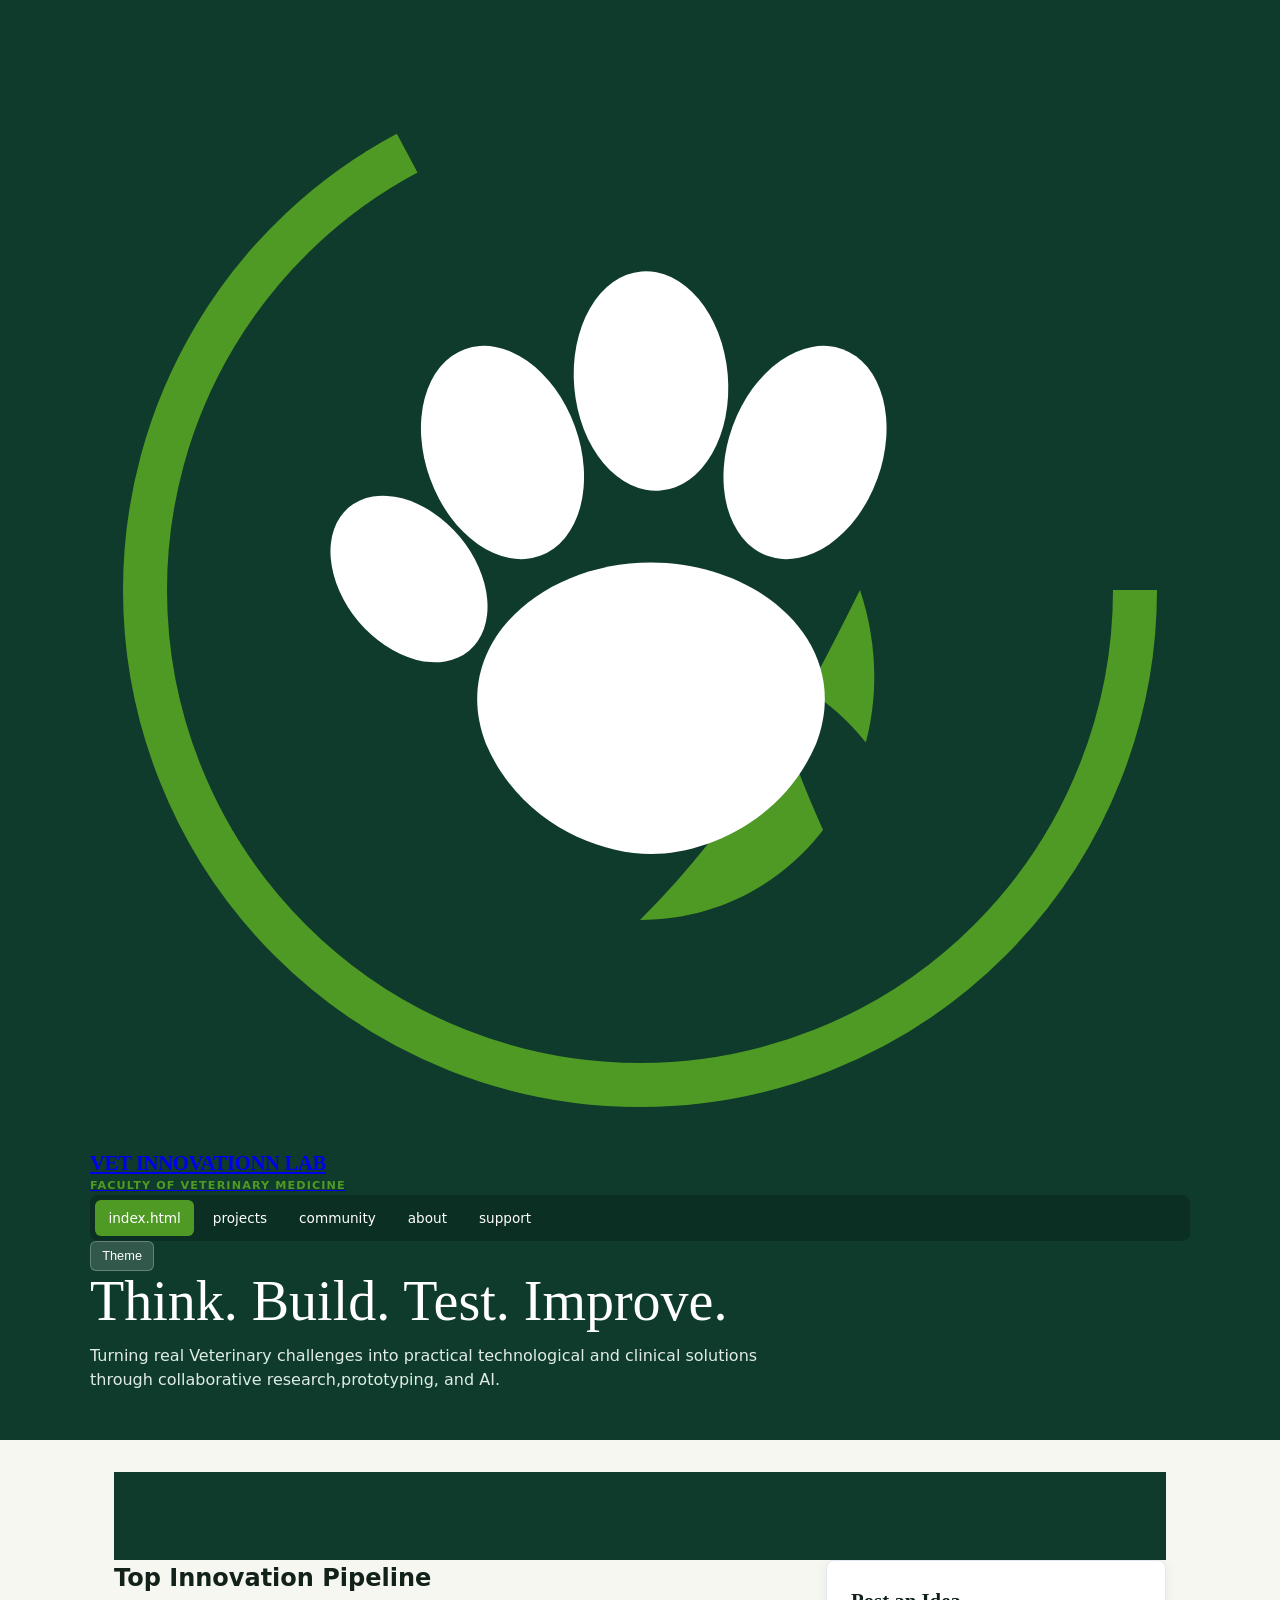
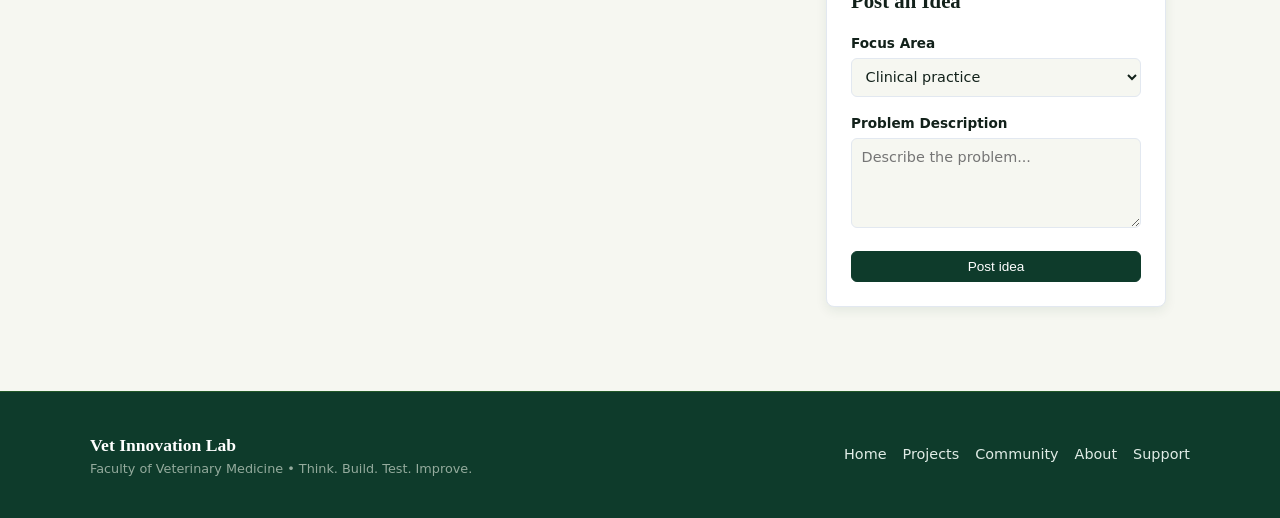
==== index.html @ e298d31c "Fix file structure: place files in root" ====
<!DOCTYPE html>
<html lang="en">
<head>
    <meta charset="UTF-8">
    <meta name="viewport" content="width=device-width, initial-scale=1.0">
    <title>Vet Innovation Lab - Think. Build . Test . Improve</title>
    <link rel="stylesheet" href="style.css">
</head>
<body>
    <header class="hero-container">
    <div class="hero-content">
        <div class="header_nav">
            <a href="index.html" class="brand_logo">
                  <svg viewBox="0 0 200 200" fill="none" xmlns="http://www.w3.org/2000/svg">
            <circle cx="100" cy="100" r="90" stroke="#4f9a24" stroke-width="8" stroke-dasharray="440" stroke-dashoffset="60" />
            <path d="M140 100 C150 130 130 160 100 160 C120 140 130 120 140 100 Z" fill="#4f9a24" />
            <path d="M125 115 C145 125 155 145 140 160 C135 145 125 130 125 115 Z" fill="#0e3b2b" />
            <ellipse cx="75" cy="75" rx="14" ry="20" transform="rotate(-20 75 75)" fill="#ffffff" />
            <ellipse cx="102" cy="62" rx="14" ry="20" transform="rotate(-5 102 62)" fill="#ffffff" />
            <ellipse cx="130" cy="75" rx="14" ry="20" transform="rotate(20 130 75)" fill="#ffffff" />
            <ellipse cx="58" cy="98" rx="12" ry="17" transform="rotate(-40 58 98)" fill="#ffffff" />
            <path d="M72 128 C65 110 82 95 102 95 C122 95 139 110 132 128 C126 142 112 148 102 148 C92 148 78 142 72 128 Z" fill="#ffffff" />
          </svg>
          <div>
            <div class="brand-title">VET INNOVATIONN LAB</div>
            <div class="brand-tagline">Faculty of Veterinary Medicine</div>
          </div>
            </a>
            
            <nav class="nav-tabs">
                <a href="index.html" class="nav-tab-btn active">index.html</a>
                <a href="projects.html" class="nav-tab-btn">projects</a>
                <a href="community.html" class="nav-tab-btn">community</a>
                <a href="about.html" class="nav-tab-btn">about</a>
                <a href="support.html" class="nav-tab-btn">support</a>
            </nav>
            <div class="top controls">
                <button class="btn-icon" onclick="toggleTheme()">Theme</button>
            </div>
        </div>
        <h1 class="hero-headline">Think. Build. Test. Improve.</h1>
        <p class="hero-description">Turning real Veterinary challenges into practical technological and clinical solutions through collaborative research,prototyping, and AI.</p>
    </div>
    </header>
    <main class="view-container active">
        <header class="hero-container">
  <!-- Background Image Slideshow Layer -->
  <div class="bg-slideshow" id="bgSlideshow">
    <div class="bg-slide active kenburns-top-left" style="background-image: url('https://i.postimg.cc/2657dzK7/IMG-20261114-WA0048.jpg');"></div>
    <div class="bg-slide" style="background-image: url('https://i.postimg.cc/bJ44wQkH/IMG-20261028-WA0004.jpg');"></div>
  </div>
  
  <div class="video-overlay"></div>

  <div class="hero-content">
    <!-- Your existing header-nav, hero-headline, and hero-description stay here -->
  </div>
</header>
        <div class="grid-2col">
            <div>
                <h2 class="section -title">Top Innovation Pipeline</h2>
                <div class="ideas-grid" id="HomeIdeasGrid"></div>
            </div>
            <aside>
                <div class="card">
                    <h2 class="section-title" style="font-size:1.3rem;">Post an Idea</h2>
                    <form id="IdeaForm" onsubmit="handleFormSubmit(event)">
                        <div class="form-group">
                            <label for="ideaArea">Focus Area</label>
                            <select id="ideaArea" class="form-control" required>
                                <option value="Clinical practice">Clinical practice</option>
                                <option value="Livestock and farm">Livestock and Farm</option>
                                <option value="Diagnostics">Diagnostics</option>
                                <option value="AI and Data">AI and Data</option>
                                <option value="Public health">Public health</option>
                                <option value="Education">Education</option>
                            </select>
                        </div>
                        <div class="form-group">
                            <label for="Idea Descc">Problem Description</label>
                            <textarea id="ideaDesc" class="form-control" placeholder="Describe the problem..."required></textarea>
                        </div>
                        <button type="submit" class="btn btn-primary" style="width: 100%;">Post idea</button>
                    </form>
                </div>
            </aside>
        </div>
    </main>
    <footer class="site-footer">
    <div class="footer-container">
      <div>
        <div class="footer-brand">Vet Innovation Lab</div>
        <div class="footer-copy">Faculty of Veterinary Medicine • Think. Build. Test. Improve.</div>
      </div>

      <nav class="footer-nav" aria-label="Footer Navigation">
        <a href="index.html">Home</a>
        <a href="projects.html">Projects</a>
        <a href="community.html">Community</a>
        <a href="about.html">About</a>
        <a href="support.html">Support</a>
      </nav>
    </div>
  </footer>
    <script src="app.js"></script>
    
</body>
</html>
---- style.css ----
:root {
  --bg-dark: #0e3b2b;
  --primary-leaf: #4f9a24;
  --bg-light: #f6f7f1;
  --text-dark: #12211a;
  --card-bg: #ffffff;
  --card-border: #e2e8f0;
  --text-muted: #52635a;
  --hero-text: #ffffff;
  --focus-ring: #4f9a24;
  --shadow: 0 4px 12px rgba(14, 59, 43, 0.08);
}

[data-theme="dark"] {
  --bg-light: #0a1712;
  --text-dark: #e8ede9;
  --card-bg: #12241c;
  --card-border: #1e382c;
  --text-muted: #94ab9d;
  --shadow: 0 4px 16px rgba(0, 0, 0, 0.4);
}

* {
  box-sizing: border-box;
  margin: 0;
  padding: 0;
}

body {
  font-family: system-ui, -apple-system, BlinkMacSystemFont, "Segoe UI", Roboto, sans-serif;
  background-color: var(--bg-light);
  color: var(--text-dark);
  line-height: 1.5;
  padding-bottom: env(safe-area-inset-bottom, 24px);
  transition: background-color 0.3s ease, color 0.3s ease;
}

:focus-visible {
  outline: 3px solid var(--focus-ring);
  outline-offset: 2px;
}

.hero-container {
  position: relative;
  background-color: var(--bg-dark);
  color: var(--hero-text);
  overflow: hidden;
  padding: 2.5rem 1.5rem 3rem;
}

.video-background {
  position: absolute;
  top: 0;
  left: 0;
  width: 100%;
  height: 100%;
  object-fit: cover;
  z-index: 1;
  pointer-events: none;
}

.video-overlay {
  position: absolute;
  top: 0;
  left: 0;
  width: 100%;
  height: 100%;
  background: radial-gradient(circle at center, rgba(14, 59, 43, 0.6) 0%, rgba(14, 59, 43, 0.95) 100%);
  z-index: 2;
}

.hero-content {
  position: relative;
  z-index: 3;
  max-width: 1100px;
  margin: 0 auto;
}

.header-nav {
  display: flex;
  justify-content: space-between;
  align-items: center;
  margin-bottom: 2rem;
  flex-wrap: wrap;
  gap: 1rem;
}

.brand-logo {
  display: flex;
  align-items: center;
  gap: 0.75rem;
  color: #ffffff;
  text-decoration: none;
}

.brand-title {
  font-family: Georgia, serif;
  font-size: 1.3rem;
  font-weight: bold;
  letter-spacing: -0.02em;
}

.brand-tagline {
  font-size: 0.7rem;
  color: var(--primary-leaf);
  text-transform: uppercase;
  letter-spacing: 0.1em;
  font-weight: bold;
}

.nav-tabs {
  display: flex;
  gap: 0.3rem;
  background: rgba(0, 0, 0, 0.2);
  padding: 0.3rem;
  border-radius: 8px;
  flex-wrap: wrap;
}

.nav-tab-btn {
  background: transparent;
  border: none;
  color: #ffffff;
  padding: 0.5rem 0.85rem;
  border-radius: 6px;
  cursor: pointer;
  font-size: 0.85rem;
  font-weight: 500;
  text-decoration: none;
  transition: background 0.2s;
}

.nav-tab-btn:hover, .nav-tab-btn.active {
  background: var(--primary-leaf);
}

.top-controls {
  display: flex;
  gap: 0.5rem;
}

.btn-icon {
  background: rgba(255, 255, 255, 0.15);
  border: 1px solid rgba(255, 255, 255, 0.25);
  color: #ffffff;
  padding: 0.4rem 0.7rem;
  border-radius: 6px;
  cursor: pointer;
  font-size: 0.8rem;
}

.hero-headline {
  font-family: Georgia, serif;
  font-size: clamp(2rem, 4.5vw, 3.5rem);
  line-height: 1.1;
  font-weight: normal;
  margin-bottom: 0.75rem;
  max-width: 750px;
}

.hero-description {
  font-size: 1rem;
  max-width: 700px;
  color: #e0ece6;
}

.view-container {
  max-width: 1100px;
  margin: 2rem auto;
  padding: 0 1.5rem;
}

.section-title {
  font-family: Georgia, serif;
  font-size: 1.6rem;
  margin-bottom: 1rem;
}

.card {
  background: var(--card-bg);
  border: 1px solid var(--card-border);
  border-radius: 8px;
  padding: 1.5rem;
  box-shadow: var(--shadow);
  margin-bottom: 1.25rem;
}

.grid-2col {
  display: grid;
  grid-template-columns: 1fr;
  gap: 2rem;
}

@media (min-width: 850px) {
  .grid-2col {
    grid-template-columns: 1fr 340px;
  }
}

.ideas-grid {
  display: grid;
  grid-template-columns: 1fr;
  gap: 1.25rem;
}

.idea-card {
  background: var(--card-bg);
  border: 1px solid var(--card-border);
  border-radius: 8px;
  padding: 1.25rem;
  box-shadow: var(--shadow);
  display: flex;
  flex-direction: column;
  gap: 0.75rem;
}

.card-header {
  display: flex;
  justify-content: space-between;
  align-items: flex-start;
  gap: 0.5rem;
}

.badge-group {
  display: flex;
  gap: 0.5rem;
  flex-wrap: wrap;
}

.badge {
  font-size: 0.75rem;
  padding: 0.2rem 0.6rem;
  border-radius: 4px;
  font-weight: 600;
  text-transform: capitalize;
}

.badge-stage {
  background: var(--bg-dark);
  color: #ffffff;
}

.badge-area {
  background: rgba(79, 154, 36, 0.15);
  color: var(--primary-leaf);
}

.card-title {
  font-family: Georgia, serif;
  font-size: 1.2rem;
  line-height: 1.3;
}

.card-author {
  font-size: 0.8rem;
  color: var(--text-muted);
}

.card-description {
  font-size: 0.95rem;
  color: var(--text-dark);
  white-space: pre-line;
}

.card-actions {
  display: flex;
  justify-content: space-between;
  align-items: center;
  padding-top: 0.75rem;
  border-top: 1px solid var(--card-border);
  margin-top: 0.5rem;
  flex-wrap: wrap;
  gap: 0.5rem;
}

.action-group {
  display: flex;
  gap: 0.4rem;
}

.btn {
  padding: 0.45rem 0.85rem;
  border-radius: 6px;
  font-size: 0.85rem;
  cursor: pointer;
  border: 1px solid var(--card-border);
  background: transparent;
  color: var(--text-dark);
}

.btn-primary {
  background: var(--bg-dark);
  color: #ffffff;
  border-color: var(--bg-dark);
}

.btn-support {
  background: rgba(79, 154, 36, 0.1);
  border-color: var(--primary-leaf);
  color: var(--primary-leaf);
  font-weight: bold;
  display: flex;
  align-items: center;
  gap: 0.3rem;
}

.btn-danger {
  color: #c53030;
  border-color: transparent;
}

.form-group {
  margin-bottom: 1rem;
}

.form-group label {
  display: block;
  font-size: 0.85rem;
  font-weight: 600;
  margin-bottom: 0.3rem;
}

.form-control {
  width: 100%;
  padding: 0.6rem;
  border: 1px solid var(--card-border);
  border-radius: 6px;
  background: var(--bg-light);
  color: var(--text-dark);
  font-family: inherit;
  font-size: 0.9rem;
}

textarea.form-control {
  resize: vertical;
  min-height: 90px;
}

.info-grid {
  display: grid;
  grid-template-columns: repeat(auto-fit, minmax(260px, 1fr));
  gap: 1.25rem;
}

.stat-number {
  font-family: Georgia, serif;
  font-size: 2.2rem;
  color: var(--primary-leaf);
  font-weight: bold;
  margin-bottom: 0.2rem;
}
/* 1. Text Flicker In Glow */
@-webkit-keyframes text-flicker-in-glow {
  0% {
    opacity: 0;
  }
  10% {
    opacity: 0;
    text-shadow: none;
  }
  10.1% {
    opacity: 1;
    text-shadow: none;
  }
  10.2% {
    opacity: 0;
    text-shadow: none;
  }
  20% {
    opacity: 0;
    text-shadow: none;
  }
  20.1% {
    opacity: 1;
    text-shadow: 0 0 30px rgba(79, 154, 36, 0.6);
  }
  20.6% {
    opacity: 0;
    text-shadow: none;
  }
  30% {
    opacity: 0;
    text-shadow: none;
  }
  31% {
    opacity: 1;
    text-shadow: 0 0 30px rgba(79, 154, 36, 0.6), 0 0 60px rgba(79, 154, 36, 0.4);
  }
  32% {
    opacity: 1;
    text-shadow: 0 0 30px rgba(79, 154, 36, 0.6);
  }
  33% {
    opacity: 0;
    text-shadow: none;
  }
  60% {
    opacity: 0;
    text-shadow: none;
  }
  60.1% {
    opacity: 1;
    text-shadow: 0 0 30px rgba(79, 154, 36, 0.6), 0 0 60px rgba(79, 154, 36, 0.4);
  }
  65% {
    opacity: 1;
    text-shadow: 0 0 30px rgba(79, 154, 36, 0.6);
  }
  100% {
    opacity: 1;
    text-shadow: 0 0 30px rgba(79, 154, 36, 0.6), 0 0 60px rgba(79, 154, 36, 0.4);
  }
}
@keyframes text-flicker-in-glow {
  0% {
    opacity: 0;
  }
  10% {
    opacity: 0;
    text-shadow: none;
  }
  10.1% {
    opacity: 1;
    text-shadow: none;
  }
  10.2% {
    opacity: 0;
    text-shadow: none;
  }
  20% {
    opacity: 0;
    text-shadow: none;
  }
  20.1% {
    opacity: 1;
    text-shadow: 0 0 30px rgba(79, 154, 36, 0.6);
  }
  20.6% {
    opacity: 0;
    text-shadow: none;
  }
  30% {
    opacity: 0;
    text-shadow: none;
  }
  31% {
    opacity: 1;
    text-shadow: 0 0 30px rgba(79, 154, 36, 0.6), 0 0 60px rgba(79, 154, 36, 0.4);
  }
  32% {
    opacity: 1;
    text-shadow: 0 0 30px rgba(79, 154, 36, 0.6);
  }
  33% {
    opacity: 0;
    text-shadow: none;
  }
  60% {
    opacity: 0;
    text-shadow: none;
  }
  60.1% {
    opacity: 1;
    text-shadow: 0 0 30px rgba(79, 154, 36, 0.6), 0 0 60px rgba(79, 154, 36, 0.4);
  }
  65% {
    opacity: 1;
    text-shadow: 0 0 30px rgba(79, 154, 36, 0.6);
  }
  100% {
    opacity: 1;
    text-shadow: 0 0 30px rgba(79, 154, 36, 0.6), 0 0 60px rgba(79, 154, 36, 0.4);
  }
}

/* 2. Bounce Top */
@-webkit-keyframes bounce-top {
  0% {
    -webkit-transform: translateY(-45px);
            transform: translateY(-45px);
    -webkit-animation-timing-function: ease-in;
            animation-timing-function: ease-in;
    opacity: 1;
  }
  24% {
    opacity: 1;
  }
  40% {
    -webkit-transform: translateY(-24px);
            transform: translateY(-24px);
    -webkit-animation-timing-function: ease-in;
            animation-timing-function: ease-in;
  }
  65% {
    -webkit-transform: translateY(-12px);
            transform: translateY(-12px);
    -webkit-animation-timing-function: ease-in;
            animation-timing-function: ease-in;
  }
  82% {
    -webkit-transform: translateY(-6px);
            transform: translateY(-6px);
    -webkit-animation-timing-function: ease-in;
            animation-timing-function: ease-in;
  }
  93% {
    -webkit-transform: translateY(-4px);
            transform: translateY(-4px);
    -webkit-animation-timing-function: ease-in;
            animation-timing-function: ease-in;
  }
  25%, 55%, 75%, 87%, 98% {
    -webkit-transform: translateY(0);
            transform: translateY(0);
    -webkit-animation-timing-function: ease-out;
            animation-timing-function: ease-out;
  }
  100% {
    -webkit-transform: translateY(0);
            transform: translateY(0);
    -webkit-animation-timing-function: ease-out;
            animation-timing-function: ease-out;
    opacity: 1;
  }
}
@keyframes bounce-top {
  0% {
    -webkit-transform: translateY(-45px);
            transform: translateY(-45px);
    -webkit-animation-timing-function: ease-in;
            animation-timing-function: ease-in;
    opacity: 1;
  }
  24% {
    opacity: 1;
  }
  40% {
    -webkit-transform: translateY(-24px);
            transform: translateY(-24px);
    -webkit-animation-timing-function: ease-in;
            animation-timing-function: ease-in;
  }
  65% {
    -webkit-transform: translateY(-12px);
            transform: translateY(-12px);
    -webkit-animation-timing-function: ease-in;
            animation-timing-function: ease-in;
  }
  82% {
    -webkit-transform: translateY(-6px);
            transform: translateY(-6px);
    -webkit-animation-timing-function: ease-in;
            animation-timing-function: ease-in;
  }
  93% {
    -webkit-transform: translateY(-4px);
            transform: translateY(-4px);
    -webkit-animation-timing-function: ease-in;
            animation-timing-function: ease-in;
  }
  25%, 55%, 75%, 87%, 98% {
    -webkit-transform: translateY(0);
            transform: translateY(0);
    -webkit-animation-timing-function: ease-out;
            animation-timing-function: ease-out;
  }
  100% {
    -webkit-transform: translateY(0);
            transform: translateY(0);
    -webkit-animation-timing-function: ease-out;
            animation-timing-function: ease-out;
    opacity: 1;
  }
}

/* 3. Ping */
@-webkit-keyframes ping {
  0% {
    -webkit-transform: scale(1);
            transform: scale(1);
    opacity: 1;
  }
  75% {
    -webkit-transform: scale(2);
            transform: scale(2);
    opacity: 0;
  }
  100% {
    -webkit-transform: scale(2.2);
            transform: scale(2.2);
    opacity: 0;
  }
}
@keyframes ping {
  0% {
    -webkit-transform: scale(1);
            transform: scale(1);
    opacity: 1;
  }
  75% {
    -webkit-transform: scale(2);
            transform: scale(2);
    opacity: 0;
  }
  100% {
    -webkit-transform: scale(2.2);
            transform: scale(2.2);
    opacity: 0;
  }
}

/* 4. Kenburns Top Left */
@-webkit-keyframes kenburns-top-left {
  0% {
    -webkit-transform: scale(1) translate(0, 0);
            transform: scale(1) translate(0, 0);
    -webkit-transform-origin: 0% 0%;
            transform-origin: 0% 0%;
  }
  100% {
    -webkit-transform: scale(1.25) translate(-20px, -15px);
            transform: scale(1.25) translate(-20px, -15px);
    -webkit-transform-origin: top left;
            transform-origin: top left;
  }
}
@keyframes kenburns-top-left {
  0% {
    -webkit-transform: scale(1) translate(0, 0);
            transform: scale(1) translate(0, 0);
    -webkit-transform-origin: 0% 0%;
            transform-origin: 0% 0%;
  }
  100% {
    -webkit-transform: scale(1.25) translate(-20px, -15px);
            transform: scale(1.25) translate(-20px, -15px);
    -webkit-transform-origin: top left;
            transform-origin: top left;
  }
}

/* 5. Scale In Horizontal Center */
@-webkit-keyframes scale-in-hor-center {
  0% {
    -webkit-transform: scaleX(0);
            transform: scaleX(0);
    opacity: 1;
  }
  100% {
    -webkit-transform: scaleX(1);
            transform: scaleX(1);
    opacity: 1;
  }
}
@keyframes scale-in-hor-center {
  0% {
    -webkit-transform: scaleX(0);
            transform: scaleX(0);
    opacity: 1;
  }
  100% {
    -webkit-transform: scaleX(1);
            transform: scaleX(1);
    opacity: 1;
  }
}

/* 6. Scale Out Horizontal */
@-webkit-keyframes scale-out-horizontal {
  0% {
    -webkit-transform: scaleX(1);
            transform: scaleX(1);
    opacity: 1;
  }
  100% {
    -webkit-transform: scaleX(0);
            transform: scaleX(0);
    opacity: 1;
  }
}
@keyframes scale-out-horizontal {
  0% {
    -webkit-transform: scaleX(1);
            transform: scaleX(1);
    opacity: 1;
  }
  100% {
    -webkit-transform: scaleX(0);
            transform: scaleX(0);
    opacity: 1;
  }
}
/* Background Image Slideshow */
.bg-slideshow {
  position: absolute;
  top: 0;
  left: 0;
  width: 100%;
  height: 100%;
  z-index: 1;
  overflow: hidden;
  pointer-events: none;
}

.bg-slide {
  position: absolute;
  top: 0;
  left: 0;
  width: 100%;
  height: 100%;
  background-size: cover;
  background-position: center;
  background-repeat: no-repeat;
  opacity: 0;
  transition: opacity 1.5s ease-in-out;
}

.bg-slide.active {
  opacity: 1;
}
/* Site Footer */
.site-footer {
  background-color: var(--bg-dark);
  color: #ffffff;
  padding: 2.5rem 1.5rem;
  margin-top: 4rem;
  border-top: 1px solid rgba(79, 154, 36, 0.3);
}

.footer-container {
  max-width: 1100px;
  margin: 0 auto;
  display: flex;
  flex-direction: column;
  gap: 1.5rem;
  align-items: center;
  text-align: center;
}

@media (min-width: 768px) {
  .footer-container {
    flex-direction: row;
    justify-content: space-between;
    text-align: left;
  }
}

.footer-brand {
  font-family: Georgia, serif;
  font-size: 1.1rem;
  font-weight: bold;
}

.footer-nav {
  display: flex;
  gap: 1rem;
  flex-wrap: wrap;
  justify-content: center;
}

.footer-nav a {
  color: #e0ece6;
  text-decoration: none;
  font-size: 0.9rem;
  transition: color 0.2s;
}

.footer-nav a:hover {
  color: var(--primary-leaf);
}

.footer-copy {
  font-size: 0.8rem;
  color: #94ab9d;
}
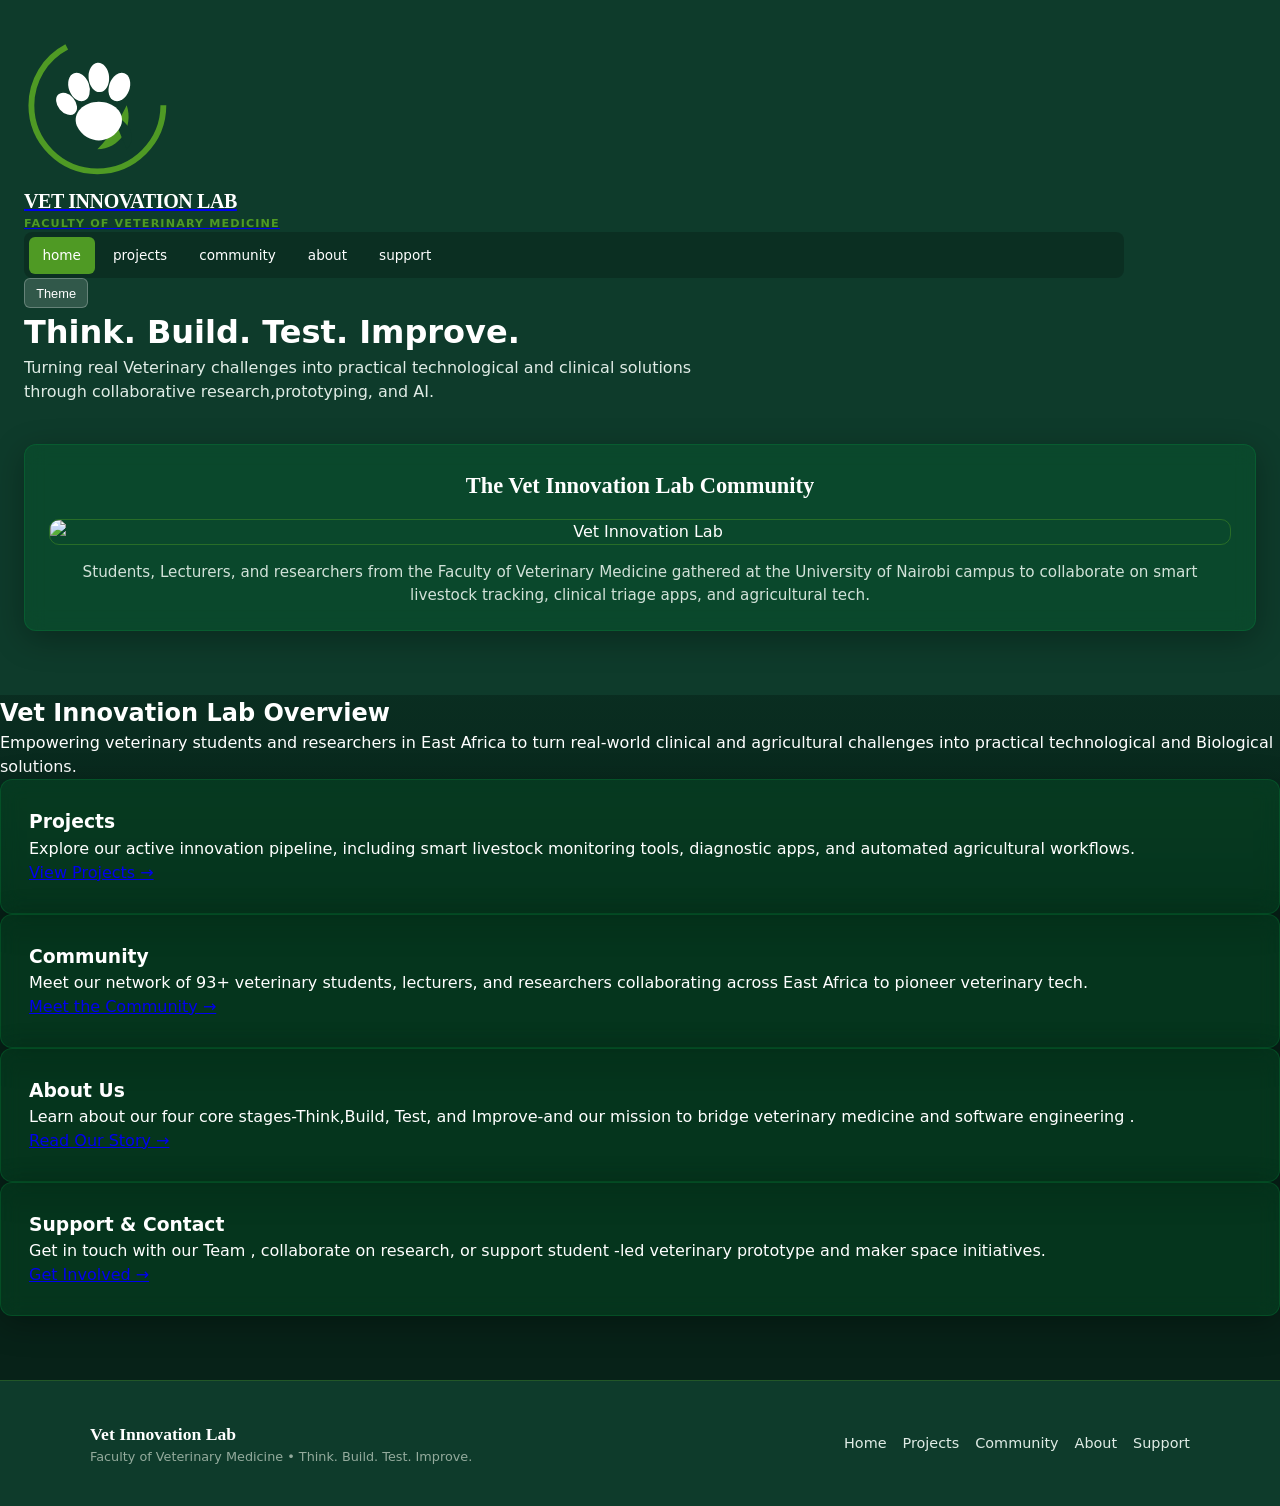
==== commit b32f70ce: "Add full group photo section to home and about pages also changed the size of brand logo" ====
--- a/index.html
+++ b/index.html
@@ -7,11 +7,23 @@
     <link rel="stylesheet" href="style.css">
 </head>
 <body>
+      <!-- Background Image Slideshow Layer -->
+  <div class="bg-slideshow" id="bgSlideshow">
+    <div class="bg-slide active kenburns-top-left" style="background-image: url('https://i.postimg.cc/2657dzK7/IMG-20261114-WA0048.jpg');"></div>
+    <div class="bg-slide" style="background-image: url('https://i.postimg.cc/bJ44wQkH/IMG-20261028-WA0004.jpg');"></div>
+  </div>
+  
+  <div class="image-overlay"></div>
+
+  <div class="hero-content">
+    <!-- Your  navigation and hero text go here -->
+  </div>
+    <div class="page-wrapper">
     <header class="hero-container">
     <div class="hero-content">
         <div class="header_nav">
             <a href="index.html" class="brand_logo">
-                  <svg viewBox="0 0 200 200" fill="none" xmlns="http://www.w3.org/2000/svg">
+                  <svg viewBox="0 0 1500 200" fill="none" xmlns="http://www.w3.org/2000/svg">
             <circle cx="100" cy="100" r="90" stroke="#4f9a24" stroke-width="8" stroke-dasharray="440" stroke-dashoffset="60" />
             <path d="M140 100 C150 130 130 160 100 160 C120 140 130 120 140 100 Z" fill="#4f9a24" />
             <path d="M125 115 C145 125 155 145 140 160 C135 145 125 130 125 115 Z" fill="#0e3b2b" />
@@ -22,13 +34,13 @@
             <path d="M72 128 C65 110 82 95 102 95 C122 95 139 110 132 128 C126 142 112 148 102 148 C92 148 78 142 72 128 Z" fill="#ffffff" />
           </svg>
           <div>
-            <div class="brand-title">VET INNOVATIONN LAB</div>
+            <div class="brand-title">VET INNOVATION LAB</div>
             <div class="brand-tagline">Faculty of Veterinary Medicine</div>
           </div>
             </a>
             
             <nav class="nav-tabs">
-                <a href="index.html" class="nav-tab-btn active">index.html</a>
+                <a href="index.html" class="nav-tab-btn active">home</a>
                 <a href="projects.html" class="nav-tab-btn">projects</a>
                 <a href="community.html" class="nav-tab-btn">community</a>
                 <a href="about.html" class="nav-tab-btn">about</a>
@@ -38,52 +50,50 @@
                 <button class="btn-icon" onclick="toggleTheme()">Theme</button>
             </div>
         </div>
-        <h1 class="hero-headline">Think. Build. Test. Improve.</h1>
+        <h1 class="text-flicker-in-glow">Think. Build. Test. Improve.</h1>
         <p class="hero-description">Turning real Veterinary challenges into practical technological and clinical solutions through collaborative research,prototyping, and AI.</p>
     </div>
-    </header>
-    <main class="view-container active">
-        <header class="hero-container">
-  <!-- Background Image Slideshow Layer -->
-  <div class="bg-slideshow" id="bgSlideshow">
-    <div class="bg-slide active kenburns-top-left" style="background-image: url('https://i.postimg.cc/2657dzK7/IMG-20261114-WA0048.jpg');"></div>
-    <div class="bg-slide" style="background-image: url('https://i.postimg.cc/bJ44wQkH/IMG-20261028-WA0004.jpg');"></div>
-  </div>
-  
-  <div class="video-overlay"></div>
+            <section class="group-photo-section" style="margin: 2.5rem 0;">
+            <div class="overview-card" style="padding:1.5rem; text-align:center;">
+                <h3 style="font-family: Georgia, serif; font-size: 1.4rem; color:#ffffff; margin-bottom: 1rem;">The Vet Innovation Lab Community</h3>
+                <div style="border-radius: 10px; overflow: hidden; border:1px solid rgba(79, 154, 36,0.45); max-height: 450px;">
+                    <img src="https://i.postimg.cc/rpyqFmF6/Screenshot-20261118-175928-(2.).jpg" alt="Vet Innovation Lab"  style="width: 100%; height: auto; object-fit: cover; display: block;">
+            </div>
+            <p style="color: #d1e2d9; font-size: 0.95rem; margin-top: 1rem; line-height: 1.5;">
+                Students, Lecturers, and researchers from the Faculty of Veterinary Medicine gathered at the University of Nairobi campus to collaborate on smart livestock tracking, clinical triage apps, and agricultural tech.
+            </p>
+        </div>
+    </section>
+</header>
+<main class="main-container">
+        <section class="overview-section">
+            <h2>Vet Innovation Lab Overview</h2>
+            <p class="Overview-intro">Empowering veterinary students and researchers in East Africa to turn real-world clinical and agricultural challenges into practical technological and Biological solutions.</p>
+            <div class="overview grid">
+                <div class="overview-card">
+                    <h3>Projects</h3>
+                    <p> Explore our active innovation pipeline, including smart livestock monitoring tools, diagnostic apps, and automated agricultural workflows.</p>
+                    <a href="projects.html" class="overview-link">View Projects &rarr;</a>
+                </div>
+                    <div class="overview-card">
+                        <h3>Community</h3>
+                        <p>Meet our network of 93+ veterinary students, lecturers, and researchers collaborating across East Africa  to pioneer  veterinary tech.</P>
+                            <a href="community.html" class="overview-link">Meet the Community &rarr;</a>
 
-  <div class="hero-content">
-    <!-- Your existing header-nav, hero-headline, and hero-description stay here -->
-  </div>
-</header>
-        <div class="grid-2col">
-            <div>
-                <h2 class="section -title">Top Innovation Pipeline</h2>
-                <div class="ideas-grid" id="HomeIdeasGrid"></div>
+                    </div>
+                    <div class="overview-card">
+                        <h3>About Us</h3>
+                        <p>Learn about our four core stages-Think,Build, Test, and Improve-and our mission to bridge veterinary medicine  and software engineering .</p>
+                        <a href="about.html" class="overview-link">Read Our Story &rarr;</a>
+                </div>
+                <div class="overview-card">
+                    <h3>Support &amp; Contact</h3>
+                    <p>Get in touch with our Team , collaborate on research,  or support student -led veterinary prototype and maker space initiatives.</p>
+                    <a href="support.html" class="overview-link">Get Involved &rarr;</a>
+                </div>
             </div>
-            <aside>
-                <div class="card">
-                    <h2 class="section-title" style="font-size:1.3rem;">Post an Idea</h2>
-                    <form id="IdeaForm" onsubmit="handleFormSubmit(event)">
-                        <div class="form-group">
-                            <label for="ideaArea">Focus Area</label>
-                            <select id="ideaArea" class="form-control" required>
-                                <option value="Clinical practice">Clinical practice</option>
-                                <option value="Livestock and farm">Livestock and Farm</option>
-                                <option value="Diagnostics">Diagnostics</option>
-                                <option value="AI and Data">AI and Data</option>
-                                <option value="Public health">Public health</option>
-                                <option value="Education">Education</option>
-                            </select>
-                        </div>
-                        <div class="form-group">
-                            <label for="Idea Descc">Problem Description</label>
-                            <textarea id="ideaDesc" class="form-control" placeholder="Describe the problem..."required></textarea>
-                        </div>
-                        <button type="submit" class="btn btn-primary" style="width: 100%;">Post idea</button>
-                    </form>
-                </div>
-            </aside>
+        </section>
+            
         </div>
     </main>
     <footer class="site-footer">
@@ -102,6 +112,7 @@
       </nav>
     </div>
   </footer>
+</div>
     <script src="app.js"></script>
     
 </body>
--- a/style.css
+++ b/style.css
@@ -46,6 +46,7 @@
   color: var(--hero-text);
   overflow: hidden;
   padding: 2.5rem 1.5rem 3rem;
+  min-height:auto;
 }
 
 .video-background {
@@ -692,24 +693,19 @@
 }
 /* Background Image Slideshow */
 .bg-slideshow {
-  position: absolute;
-  top: 0;
-  left: 0;
+  position: fixed;
+  inset:0;
   width: 100%;
   height: 100%;
-  z-index: 1;
-  overflow: hidden;
+  z-index: 0;
   pointer-events: none;
 }
 
 .bg-slide {
   position: absolute;
-  top: 0;
-  left: 0;
-  width: 100%;
-  height: 100%;
+  inset:0;
   background-size: cover;
-  background-position: center;
+  background-position: center 20%;
   background-repeat: no-repeat;
   opacity: 0;
   transition: opacity 1.5s ease-in-out;
@@ -717,6 +713,65 @@
 
 .bg-slide.active {
   opacity: 1;
+}
+/*Dark Green Overlay so white text pops */
+.image-overlay{
+  position: fixed;
+  top:0;
+  left:0;
+  width: 100%;
+  height:100%;
+  z-index:1;
+  pointer-events: none;
+  background:linear-gradient(
+    to bottom,
+    rgba(7, 34,24, 0.72)0%,
+    rgba(14,59,43, 0.85) 60%,
+    rgba(7, 34, 24,0.95) 100%
+  );
+}
+
+/*Layering 2: All Visible Content (Header, Main, Footer)*/
+.page-wrapper{
+  position: relative;
+  z-index:10;
+  min-height:100vh;
+  display: flex;
+  flex-direction: column;
+  transform: none;
+  animation: none;
+}
+/* Frosted Glass Effect on Overview Cards  for Readability*/
+.overview-card{
+  background: rgba(4, 117, 51, 0.233);
+  -webkit-backdrop-filter: blur(10px);
+  backdrop-filter: blur(10px);
+  border: 1px solid rgba(4, 146, 63, 0.274);
+  border-radius: 12px;
+  padding: 1.75rem;
+  color:#ffffff;
+  box-shadow: 0 8px 32px rgba(0,0,0,0.3);
+}
+/*Ensure all headings and text inside cards are bright white/leaf green*/
+.overview-card h3,
+.overview-card h2,
+.overview-card span,
+.overview-card p{
+  color:#ffffff
+}
+.overview-card span{
+  color: var(--primary-leaf)
+  font-weight: bold;
+}
+/*Prevent hero from pushing overview cards off-screen*/
+.hero-container{
+  position: relative;
+  padding: 2rem 1.5rem 1.5rem;
+  min-height:auto;
+}
+.main-container{
+  position: relative;
+  flex: 1;
 }
 /* Site Footer */
 .site-footer {
@@ -773,3 +828,80 @@
   font-size: 0.8rem;
   color: #94ab9d;
 }
+body{
+  margin:0;
+  background-color: #072218;
+  color: #ffffff;
+  font-family: system-ui, -apple-system,sans-serif;
+}
+/*Hero container & Background Layering */
+.hero-content{
+  position: relative;
+  z-index: 2;
+  max-width: 1100px;
+  margin:0;
+  width: 100%;
+}
+.brand-title{
+  color: #ffffff !important;
+  font-family:Georgia, serif;
+  font-size: 1.25rem;
+  font-weight: bold;
+}
+/*Community Member Quote Card Layout*/
+.member-quote-card{
+  display: flex;
+  flex-direction: column;
+  gap: 1.5rem;
+  background: rgba(7, 34, 24,0.85);
+  -webkit-backdrop-filter: blur(10px);
+  backdrop-filter: blur(10px);
+  border: 1px solid rgba(79, 154,36, 0.45);
+  border-radius: 14px;
+  padding: 1.75rem;
+  margin-bottom: 1.5rem;
+  color: #ffffff;
+  box-shadow: 0 8px 32px rgba(0, 0, 0, 0.3);
+}
+@media(min-width:768px){
+  .member-quote-card{
+    flex-direction: row;
+    align-items: center;
+  }
+}
+.member-photo-wrapper{
+  flex-shrink:0;
+  width: 120px;
+  height: 120px;
+  border-radius: 50%;
+  overflow: hidden;
+  border: 2px;
+  margin: 0 auto;
+}
+@media(min-width:768px){
+  .member-photo-wrapper{
+    margin:0;
+  }
+}
+.member-photo{
+  width: 100%;
+  height: 100%;
+  object-fit: cover;
+}
+.member-role{
+  font-size: 0.8rem;
+  text-transform: uppercase;
+  letter-spacing: 0.05rem;
+  color: var(--primary-leaf);
+  font-weight: bold;
+}
+.member-quote{
+  font-family: Georgia, serif;
+  font-size: 1.05rem;
+  font-style: italic;
+  color:#e2ede5;
+  line-height: 1.6;
+  margin: 0;
+  border-left: 3px solid var(--primary-leaf);
+  padding-left: 1rem;
+}
